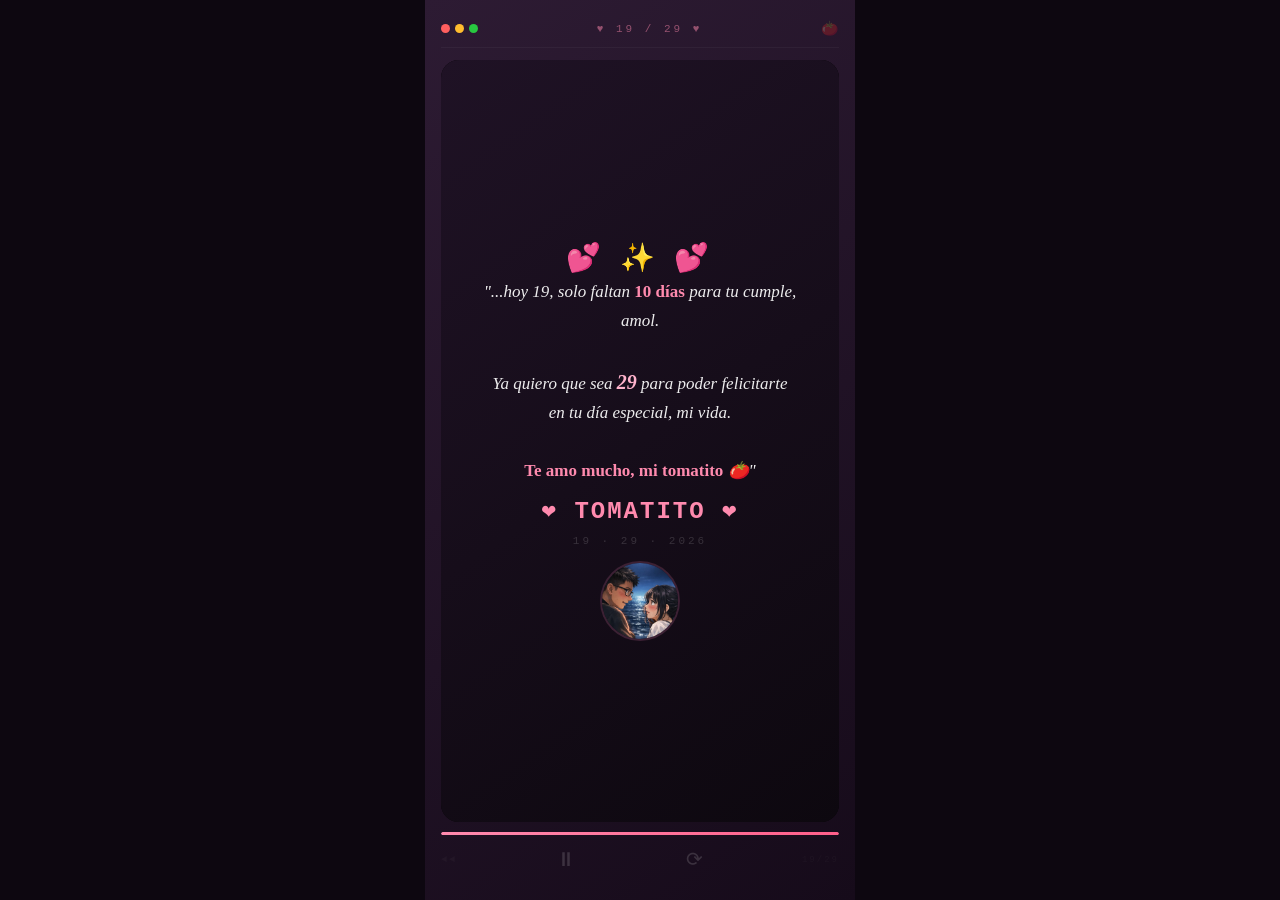
==== 19/index.html @ ab371598 "Add files via upload" ====
<!DOCTYPE html>
<html lang="es">
<head>
    <meta charset="UTF-8" />
    <meta name="viewport" content="width=device-width, initial-scale=1.0, maximum-scale=1.0, user-scalable=no" />
    <title>Día 19 de 29 ❤️</title>
    <style>
        /* RESET */
        * {
            margin: 0;
            padding: 0;
            box-sizing: border-box;
        }

        body {
            background: #0d0710;
            display: flex;
            justify-content: center;
            align-items: center;
            min-height: 100vh;
            font-family: 'Georgia', serif;
            overflow: hidden;
            touch-action: manipulation;
        }

        /* Contenedor - ocupa toda la pantalla en móvil */
        .video-container {
            width: 100%;
            height: 100vh;
            max-width: 430px;
            background: linear-gradient(145deg, #2d1b33, #160b1a);
            padding: 20px 16px 24px;
            display: flex;
            flex-direction: column;
            position: relative;
            overflow: hidden;
            animation: encender 0.8s ease-out;
        }

        @keyframes encender {
            0% { opacity: 0; transform: scale(0.96); }
            100% { opacity: 1; transform: scale(1); }
        }

        /* Barra superior */
        .video-bar {
            display: flex;
            justify-content: space-between;
            align-items: center;
            color: rgba(255, 255, 255, 0.25);
            font-size: 10px;
            font-family: 'Courier New', monospace;
            letter-spacing: 1px;
            padding-bottom: 10px;
            border-bottom: 1px solid rgba(255, 255, 255, 0.04);
            flex-shrink: 0;
        }

        .video-bar .dots {
            display: flex;
            gap: 5px;
        }
        .video-bar .dots span {
            width: 9px;
            height: 9px;
            border-radius: 50%;
            display: inline-block;
        }
        .dot-red { background: #ff5f5f; }
        .dot-yellow { background: #ffbd2e; }
        .dot-green { background: #28c840; }

        .video-bar .titulo {
            font-size: 11px;
            letter-spacing: 3px;
            color: rgba(255, 138, 174, 0.5);
        }

        /* Frame de video */
        .video-frame {
            flex: 1;
            border-radius: 18px;
            overflow: hidden;
            margin: 12px 0 10px;
            position: relative;
            background: #0e0810;
            box-shadow: inset 0 0 60px rgba(0, 0, 0, 0.8);
            display: flex;
            align-items: center;
            justify-content: center;
            min-height: 0;
            touch-action: manipulation;
            cursor: pointer;
        }

        /* Slides */
        .slide {
            position: absolute;
            top: 0;
            left: 0;
            width: 100%;
            height: 100%;
            display: flex;
            flex-direction: column;
            align-items: center;
            justify-content: center;
            padding: 24px 20px;
            opacity: 0;
            transition: opacity 1s ease-in-out;
            text-align: center;
        }

        .slide.active {
            opacity: 1;
        }

        /* SLIDE 1 */
        .slide-1 {
            background: linear-gradient(135deg, #2a1a30, #160b1a);
        }

        .slide-1 .emoji-big {
            font-size: 64px;
            margin-bottom: 12px;
            animation: latido 2s infinite;
        }

        @keyframes latido {
            0%, 100% { transform: scale(1); }
            50% { transform: scale(1.08); }
        }

        .slide-1 h1 {
            font-size: 28px;
            font-weight: 300;
            color: rgba(255, 255, 255, 0.92);
            letter-spacing: 1px;
        }

        .slide-1 h1 span {
            font-weight: 700;
            color: #ff8aae;
        }

        .slide-1 .pregunta {
            font-size: 18px;
            color: rgba(255, 255, 255, 0.6);
            margin-top: 6px;
            font-style: italic;
            border-left: 3px solid #ff8aae;
            padding-left: 14px;
        }

        /* Foto de ella en slide 1 */
        .foto-ella {
            margin-top: 16px;
            width: 120px;
            height: 120px;
            border-radius: 50%;
            object-fit: cover;
            border: 3px solid rgba(255, 138, 174, 0.25);
            box-shadow: 0 0 50px rgba(255, 138, 174, 0.1);
            background: #1a0e1e;
        }

        .foto-label {
            margin-top: 6px;
            font-size: 10px;
            color: rgba(255, 255, 255, 0.12);
            font-family: 'Courier New', monospace;
            letter-spacing: 4px;
        }

        /* SLIDE 2 */
        .slide-2 {
            background: linear-gradient(145deg, #1f1225, #0d080f);
            justify-content: center;
            gap: 4px;
        }

        .slide-2 .corazoncitos {
            font-size: 28px;
            letter-spacing: 6px;
            animation: flotar 3s ease-in-out infinite;
        }

        @keyframes flotar {
            0%, 100% { transform: translateY(0); }
            50% { transform: translateY(-5px); }
        }

        .slide-2 .mensaje {
            font-size: 17px;
            line-height: 1.7;
            color: rgba(255, 255, 255, 0.92);
            max-width: 340px;
            font-family: 'Georgia', serif;
            font-style: italic;
            padding: 0 4px;
        }

        .slide-2 .mensaje strong {
            color: #ff8aae;
            font-weight: 700;
            font-style: normal;
        }

        .slide-2 .mensaje .highlight {
            color: #ffb3cc;
            font-size: 20px;
            font-weight: 700;
        }

        .slide-2 .apodo {
            font-size: 24px;
            color: #ff8aae;
            font-weight: 700;
            margin-top: 6px;
            letter-spacing: 2px;
            font-family: 'Courier New', monospace;
        }

        .slide-2 .fecha {
            font-size: 11px;
            color: rgba(255, 255, 255, 0.15);
            font-family: 'Courier New', monospace;
            margin-top: 6px;
            letter-spacing: 3px;
        }

        /* Foto de los 2 en slide 2 */
        .foto-dos {
            margin-top: 10px;
            width: 80px;
            height: 80px;
            border-radius: 50%;
            object-fit: cover;
            border: 2px solid rgba(255, 138, 174, 0.15);
            background: #1a0e1e;
        }

        /* Barra de progreso */
        .progress-container {
            width: 100%;
            height: 3px;
            background: rgba(255, 255, 255, 0.06);
            border-radius: 10px;
            overflow: hidden;
            flex-shrink: 0;
        }

        .progress-bar {
            height: 100%;
            width: 0%;
            background: linear-gradient(90deg, #ff8aae, #ff5f8a);
            border-radius: 10px;
            animation: progreso 8s linear forwards;
        }

        @keyframes progreso {
            0% { width: 0%; }
            100% { width: 100%; }
        }

        /* Controles */
        .video-controls {
            display: flex;
            justify-content: space-between;
            align-items: center;
            color: rgba(255, 255, 255, 0.1);
            font-size: 18px;
            padding-top: 8px;
            font-family: 'Courier New', monospace;
            letter-spacing: 3px;
            flex-shrink: 0;
        }

        .video-controls span {
            font-size: 10px;
            opacity: 0.3;
            letter-spacing: 2px;
        }

        .video-controls .control-btn {
            background: none;
            border: none;
            color: rgba(255, 255, 255, 0.15);
            font-size: 20px;
            padding: 4px 10px;
            cursor: pointer;
            touch-action: manipulation;
            font-family: 'Courier New', monospace;
        }

        .video-controls .control-btn:active {
            color: #ff8aae;
            transform: scale(0.9);
        }

        /* Indicador de pausa flotante */
        .pause-indicator {
            position: absolute;
            top: 50%;
            left: 50%;
            transform: translate(-50%, -50%);
            font-size: 48px;
            color: rgba(255, 255, 255, 0.15);
            pointer-events: none;
            opacity: 0;
            transition: opacity 0.3s;
            z-index: 10;
        }

        .pause-indicator.show {
            opacity: 1;
        }

        /* Responsive para pantallas muy pequeñas */
        @media (max-width: 380px) {
            .video-container { padding: 12px 10px 16px; }
            .slide-1 h1 { font-size: 22px; }
            .slide-2 .mensaje { font-size: 15px; line-height: 1.6; }
            .slide-1 .emoji-big { font-size: 48px; }
            .slide-2 .apodo { font-size: 20px; }
            .foto-ella { width: 90px; height: 90px; }
            .foto-dos { width: 65px; height: 65px; }
            .video-bar .titulo { font-size: 9px; }
        }

        @media (max-height: 650px) {
            .slide-1 .emoji-big { font-size: 40px; margin-bottom: 6px; }
            .slide-1 h1 { font-size: 20px; }
            .slide-1 .pregunta { font-size: 14px; }
            .slide-2 .mensaje { font-size: 14px; line-height: 1.5; }
            .slide-2 .apodo { font-size: 18px; }
            .foto-ella { width: 80px; height: 80px; margin-top: 8px; }
            .foto-dos { width: 55px; height: 55px; margin-top: 6px; }
            .video-frame { margin: 6px 0; }
        }

        /* Ocultar scroll y selección */
        ::-webkit-scrollbar { display: none; }
        body { -webkit-user-select: none; user-select: none; }
    </style>
</head>
<body>

<div class="video-container">

    <!-- Barra superior -->
    <div class="video-bar">
        <div class="dots">
            <span class="dot-red"></span>
            <span class="dot-yellow"></span>
            <span class="dot-green"></span>
        </div>
        <span class="titulo">♥ 19 / 29 ♥</span>
        <span style="font-size:14px;">🍅</span>
    </div>

    <!-- Frame -->
    <div class="video-frame" id="videoFrame">

        <!-- Indicador de pausa -->
        <div class="pause-indicator" id="pauseIndicator">⏸</div>

        <!-- SLIDE 1: Foto de ELLA -->
        <div class="slide slide-1 active" id="slide1">
            <div class="emoji-big">🌸</div>
            <h1>¿Y si te digo que...</h1>
            <div class="pregunta">— hoy tengo algo para ti —</div>

            <!-- === REEMPLAZA "foto-ella.jpg" por tu imagen === -->
            <img src="04.jpg" alt="Ella" class="foto-ella" />

            <div class="foto-label">✦ TÚ ✦</div>
        </div>

        <!-- SLIDE 2: Foto de LOS 2 + mensaje -->
        <div class="slide slide-2" id="slide2">
            <div class="corazoncitos">💕 ✨ 💕</div>
            <div class="mensaje">
                "...hoy 19, solo faltan <strong>10 días</strong> para tu cumple, amol.<br><br>
                Ya quiero que sea <span class="highlight">29</span> para poder felicitarte<br>
                en tu día especial, mi vida.<br><br>
                <strong>Te amo mucho, mi tomatito</strong> 🍅"
            </div>
            <div class="apodo">❤️ TOMATITO ❤️</div>
            <div class="fecha">19 · 29 · 2026</div>

            <!-- === REEMPLAZA "foto-los-dos.jpg" por tu imagen === -->
            <img src="03.jpg" alt="Los dos" class="foto-dos" />
        </div>

    </div>

    <!-- Barra de progreso -->
    <div class="progress-container">
        <div class="progress-bar" id="progressBar"></div>
    </div>

    <!-- Controles -->
    <div class="video-controls">
        <span>◄◄</span>
        <button class="control-btn" id="playBtn">▶</button>
        <button class="control-btn" id="resetBtn">⟳</button>
        <span style="font-size:9px;">19/29</span>
    </div>

</div>

<script>
    // =========================================================
    // ELEMENTOS
    // =========================================================
    const slide1 = document.getElementById('slide1');
    const slide2 = document.getElementById('slide2');
    const frame = document.getElementById('videoFrame');
    const progressBar = document.getElementById('progressBar');
    const playBtn = document.getElementById('playBtn');
    const resetBtn = document.getElementById('resetBtn');
    const pauseIndicator = document.getElementById('pauseIndicator');

    let pausado = false;
    let timeoutId = null;
    let animationPaused = false;
    let currentTime = 0;

    // =========================================================
    // FUNCIÓN: Cambiar a slide 2
    // =========================================================
    function cambiarASlide2() {
        slide1.classList.remove('active');
        slide2.classList.add('active');
        playBtn.textContent = '⏸';
        pausado = false;
    }

    // =========================================================
    // FUNCIÓN: Iniciar temporizador
    // =========================================================
    function iniciarTemporizador() {
        if (timeoutId) clearTimeout(timeoutId);
        if (!pausado && slide1.classList.contains('active')) {
            timeoutId = setTimeout(cambiarASlide2, 3500);
        }
    }

    // =========================================================
    // FUNCIÓN: Pausar/Reanudar
    // =========================================================
    function togglePausa() {
        if (slide2.classList.contains('active')) {
            // Si ya está en slide 2, no hace nada (o reinicia)
            return;
        }

        pausado = !pausado;

        if (pausado) {
            // PAUSAR
            clearTimeout(timeoutId);
            progressBar.style.animationPlayState = 'paused';
            playBtn.textContent = '▶';
            pauseIndicator.classList.add('show');
            setTimeout(() => pauseIndicator.classList.remove('show'), 600);
        } else {
            // REANUDAR
            progressBar.style.animationPlayState = 'running';
            playBtn.textContent = '⏸';
            iniciarTemporizador();
        }
    }

    // =========================================================
    // FUNCIÓN: Reiniciar
    // =========================================================
    function reiniciar() {
        clearTimeout(timeoutId);
        pausado = false;
        playBtn.textContent = '⏸';

        // Volver a slide 1
        slide2.classList.remove('active');
        slide1.classList.add('active');

        // Reiniciar barra
        progressBar.style.animation = 'none';
        void progressBar.offsetHeight; // trigger reflow
        progressBar.style.animation = 'progreso 8s linear forwards';
        progressBar.style.animationPlayState = 'running';

        // Iniciar temporizador
        iniciarTemporizador();
    }

    // =========================================================
    // EVENTOS
    // =========================================================

    // Click en el frame = pausa
    frame.addEventListener('click', togglePausa);

    // Botón play/pausa
    playBtn.addEventListener('click', (e) => {
        e.stopPropagation();
        togglePausa();
    });

    // Botón reiniciar
    resetBtn.addEventListener('click', (e) => {
        e.stopPropagation();
        reiniciar();
    });

    // =========================================================
    // INICIO
    // =========================================================
    iniciarTemporizador();

    // Cuando termina la barra
    progressBar.addEventListener('animationend', () => {
        // Si terminó y aún no cambió, forzamos cambio
        if (slide1.classList.contains('active')) {
            cambiarASlide2();
        }
    });

    console.log('❤️ Día 19 de 29 — Para mi tomatito ❤️');
</script>

</body>
</html>
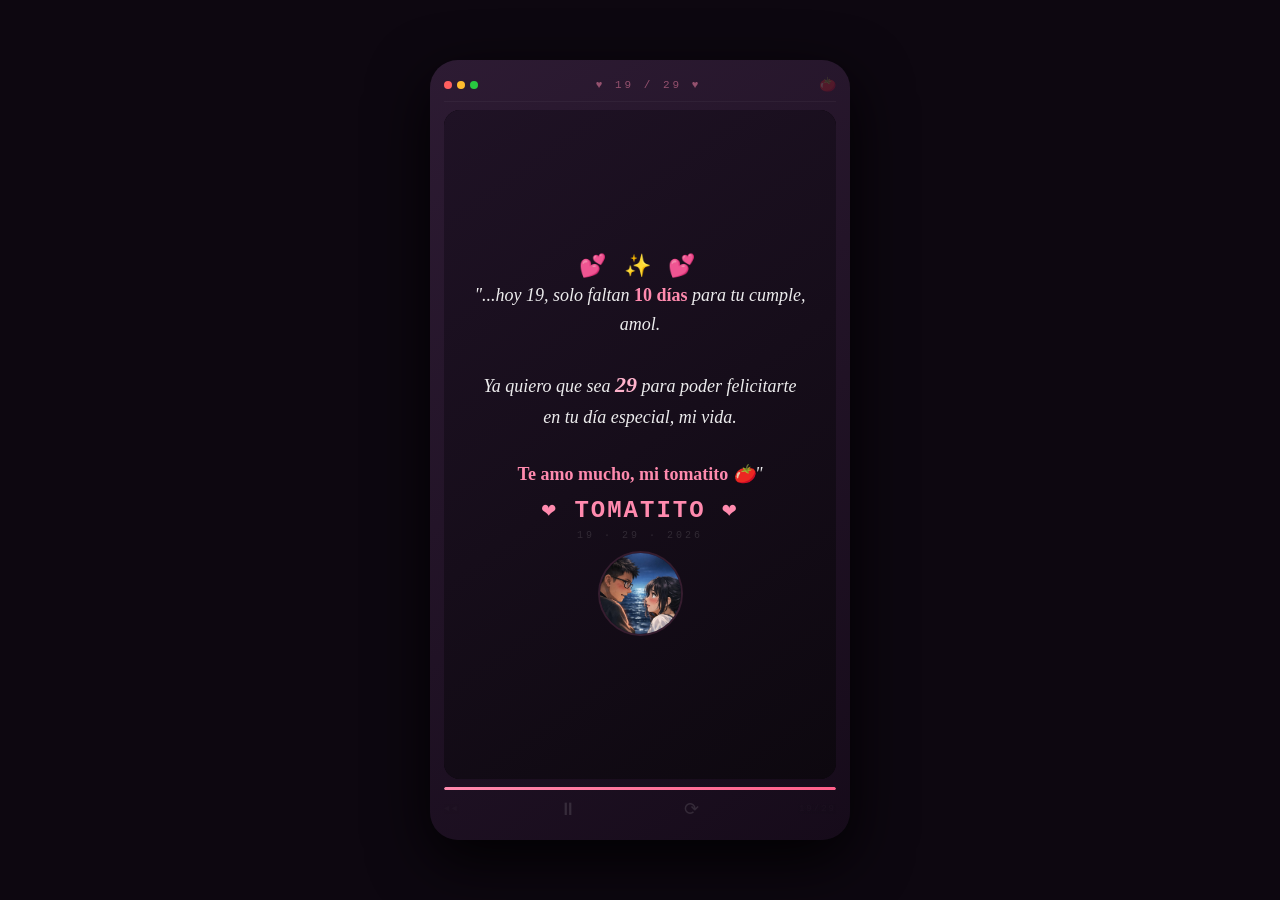
==== commit cce0b35e: "Add files via upload" ====
--- a/19/index.html
+++ b/19/index.html
@@ -5,7 +5,6 @@
     <meta name="viewport" content="width=device-width, initial-scale=1.0, maximum-scale=1.0, user-scalable=no" />
     <title>Día 19 de 29 ❤️</title>
     <style>
-        /* RESET */
         * {
             margin: 0;
             padding: 0;
@@ -21,24 +20,28 @@
             font-family: 'Georgia', serif;
             overflow: hidden;
             touch-action: manipulation;
-        }
-
-        /* Contenedor - ocupa toda la pantalla en móvil */
+            padding: 8px;
+        }
+
+        /* Contenedor principal - ocupa todo el ancho del celular */
         .video-container {
             width: 100%;
-            height: 100vh;
-            max-width: 430px;
+            max-width: 420px;
+            height: 92vh;
+            max-height: 780px;
             background: linear-gradient(145deg, #2d1b33, #160b1a);
-            padding: 20px 16px 24px;
+            border-radius: 28px;
+            padding: 16px 14px 18px;
             display: flex;
             flex-direction: column;
             position: relative;
             overflow: hidden;
             animation: encender 0.8s ease-out;
+            box-shadow: 0 20px 60px rgba(0, 0, 0, 0.9);
         }
 
         @keyframes encender {
-            0% { opacity: 0; transform: scale(0.96); }
+            0% { opacity: 0; transform: scale(0.95); }
             100% { opacity: 1; transform: scale(1); }
         }
 
@@ -47,11 +50,10 @@
             display: flex;
             justify-content: space-between;
             align-items: center;
-            color: rgba(255, 255, 255, 0.25);
+            color: rgba(255, 255, 255, 0.2);
             font-size: 10px;
             font-family: 'Courier New', monospace;
-            letter-spacing: 1px;
-            padding-bottom: 10px;
+            padding-bottom: 8px;
             border-bottom: 1px solid rgba(255, 255, 255, 0.04);
             flex-shrink: 0;
         }
@@ -61,8 +63,8 @@
             gap: 5px;
         }
         .video-bar .dots span {
-            width: 9px;
-            height: 9px;
+            width: 8px;
+            height: 8px;
             border-radius: 50%;
             display: inline-block;
         }
@@ -76,24 +78,26 @@
             color: rgba(255, 138, 174, 0.5);
         }
 
-        /* Frame de video */
+        /* Frame de video - AHORA CON FLEX Y SIN ALTURA FIJA */
         .video-frame {
             flex: 1;
-            border-radius: 18px;
+            border-radius: 16px;
             overflow: hidden;
-            margin: 12px 0 10px;
+            margin: 8px 0 8px;
             position: relative;
             background: #0e0810;
-            box-shadow: inset 0 0 60px rgba(0, 0, 0, 0.8);
+            box-shadow: inset 0 0 50px rgba(0, 0, 0, 0.7);
             display: flex;
             align-items: center;
             justify-content: center;
             min-height: 0;
+            /* <-- Esto evita que se estire */
             touch-action: manipulation;
             cursor: pointer;
-        }
-
-        /* Slides */
+            width: 100%;
+        }
+
+        /* Slides - AHORA CON POSITION ABSOLUTE Y 100% */
         .slide {
             position: absolute;
             top: 0;
@@ -104,9 +108,9 @@
             flex-direction: column;
             align-items: center;
             justify-content: center;
-            padding: 24px 20px;
+            padding: 16px 18px;
             opacity: 0;
-            transition: opacity 1s ease-in-out;
+            transition: opacity 0.9s ease-in-out;
             text-align: center;
         }
 
@@ -120,21 +124,28 @@
         }
 
         .slide-1 .emoji-big {
-            font-size: 64px;
-            margin-bottom: 12px;
+            font-size: 48px;
+            margin-bottom: 6px;
             animation: latido 2s infinite;
+            flex-shrink: 0;
         }
 
         @keyframes latido {
-            0%, 100% { transform: scale(1); }
-            50% { transform: scale(1.08); }
+            0%,
+            100% {
+                transform: scale(1);
+            }
+            50% {
+                transform: scale(1.08);
+            }
         }
 
         .slide-1 h1 {
-            font-size: 28px;
+            font-size: clamp(20px, 5vw, 28px);
             font-weight: 300;
             color: rgba(255, 255, 255, 0.92);
             letter-spacing: 1px;
+            flex-shrink: 0;
         }
 
         .slide-1 h1 span {
@@ -143,60 +154,69 @@
         }
 
         .slide-1 .pregunta {
-            font-size: 18px;
+            font-size: clamp(14px, 3vw, 18px);
             color: rgba(255, 255, 255, 0.6);
-            margin-top: 6px;
+            margin-top: 4px;
             font-style: italic;
             border-left: 3px solid #ff8aae;
-            padding-left: 14px;
-        }
-
-        /* Foto de ella en slide 1 */
+            padding-left: 12px;
+            flex-shrink: 0;
+        }
+
         .foto-ella {
-            margin-top: 16px;
-            width: 120px;
-            height: 120px;
+            margin-top: 10px;
+            width: clamp(90px, 22vw, 130px);
+            height: clamp(90px, 22vw, 130px);
             border-radius: 50%;
             object-fit: cover;
-            border: 3px solid rgba(255, 138, 174, 0.25);
-            box-shadow: 0 0 50px rgba(255, 138, 174, 0.1);
+            border: 3px solid rgba(255, 138, 174, 0.2);
+            box-shadow: 0 0 40px rgba(255, 138, 174, 0.08);
             background: #1a0e1e;
+            flex-shrink: 0;
         }
 
         .foto-label {
-            margin-top: 6px;
-            font-size: 10px;
-            color: rgba(255, 255, 255, 0.12);
+            margin-top: 4px;
+            font-size: 9px;
+            color: rgba(255, 255, 255, 0.1);
             font-family: 'Courier New', monospace;
             letter-spacing: 4px;
+            flex-shrink: 0;
         }
 
         /* SLIDE 2 */
         .slide-2 {
             background: linear-gradient(145deg, #1f1225, #0d080f);
             justify-content: center;
-            gap: 4px;
+            gap: 2px;
         }
 
         .slide-2 .corazoncitos {
-            font-size: 28px;
+            font-size: 22px;
             letter-spacing: 6px;
             animation: flotar 3s ease-in-out infinite;
+            flex-shrink: 0;
         }
 
         @keyframes flotar {
-            0%, 100% { transform: translateY(0); }
-            50% { transform: translateY(-5px); }
+            0%,
+            100% {
+                transform: translateY(0);
+            }
+            50% {
+                transform: translateY(-4px);
+            }
         }
 
         .slide-2 .mensaje {
-            font-size: 17px;
-            line-height: 1.7;
+            font-size: clamp(14px, 3.5vw, 18px);
+            line-height: 1.6;
             color: rgba(255, 255, 255, 0.92);
             max-width: 340px;
             font-family: 'Georgia', serif;
             font-style: italic;
-            padding: 0 4px;
+            padding: 0 2px;
+            flex-shrink: 0;
         }
 
         .slide-2 .mensaje strong {
@@ -207,43 +227,45 @@
 
         .slide-2 .mensaje .highlight {
             color: #ffb3cc;
-            font-size: 20px;
+            font-size: clamp(17px, 4vw, 22px);
             font-weight: 700;
         }
 
         .slide-2 .apodo {
-            font-size: 24px;
+            font-size: clamp(18px, 4vw, 24px);
             color: #ff8aae;
             font-weight: 700;
-            margin-top: 6px;
+            margin-top: 4px;
             letter-spacing: 2px;
             font-family: 'Courier New', monospace;
+            flex-shrink: 0;
         }
 
         .slide-2 .fecha {
-            font-size: 11px;
-            color: rgba(255, 255, 255, 0.15);
+            font-size: 10px;
+            color: rgba(255, 255, 255, 0.12);
             font-family: 'Courier New', monospace;
-            margin-top: 6px;
+            margin-top: 4px;
             letter-spacing: 3px;
-        }
-
-        /* Foto de los 2 en slide 2 */
+            flex-shrink: 0;
+        }
+
         .foto-dos {
-            margin-top: 10px;
-            width: 80px;
-            height: 80px;
+            margin-top: 8px;
+            width: clamp(60px, 15vw, 85px);
+            height: clamp(60px, 15vw, 85px);
             border-radius: 50%;
             object-fit: cover;
-            border: 2px solid rgba(255, 138, 174, 0.15);
+            border: 2px solid rgba(255, 138, 174, 0.12);
             background: #1a0e1e;
+            flex-shrink: 0;
         }
 
         /* Barra de progreso */
         .progress-container {
             width: 100%;
             height: 3px;
-            background: rgba(255, 255, 255, 0.06);
+            background: rgba(255, 255, 255, 0.05);
             border-radius: 10px;
             overflow: hidden;
             flex-shrink: 0;
@@ -258,8 +280,12 @@
         }
 
         @keyframes progreso {
-            0% { width: 0%; }
-            100% { width: 100%; }
+            0% {
+                width: 0%;
+            }
+            100% {
+                width: 100%;
+            }
         }
 
         /* Controles */
@@ -267,26 +293,26 @@
             display: flex;
             justify-content: space-between;
             align-items: center;
-            color: rgba(255, 255, 255, 0.1);
-            font-size: 18px;
-            padding-top: 8px;
+            color: rgba(255, 255, 255, 0.08);
+            font-size: 16px;
+            padding-top: 6px;
             font-family: 'Courier New', monospace;
-            letter-spacing: 3px;
+            letter-spacing: 2px;
             flex-shrink: 0;
         }
 
         .video-controls span {
-            font-size: 10px;
-            opacity: 0.3;
+            font-size: 9px;
+            opacity: 0.25;
             letter-spacing: 2px;
         }
 
         .video-controls .control-btn {
             background: none;
             border: none;
-            color: rgba(255, 255, 255, 0.15);
-            font-size: 20px;
-            padding: 4px 10px;
+            color: rgba(255, 255, 255, 0.12);
+            font-size: 18px;
+            padding: 2px 8px;
             cursor: pointer;
             touch-action: manipulation;
             font-family: 'Courier New', monospace;
@@ -297,14 +323,13 @@
             transform: scale(0.9);
         }
 
-        /* Indicador de pausa flotante */
         .pause-indicator {
             position: absolute;
             top: 50%;
             left: 50%;
             transform: translate(-50%, -50%);
-            font-size: 48px;
-            color: rgba(255, 255, 255, 0.15);
+            font-size: 40px;
+            color: rgba(255, 255, 255, 0.12);
             pointer-events: none;
             opacity: 0;
             transition: opacity 0.3s;
@@ -316,218 +341,250 @@
         }
 
         /* Responsive para pantallas muy pequeñas */
-        @media (max-width: 380px) {
-            .video-container { padding: 12px 10px 16px; }
-            .slide-1 h1 { font-size: 22px; }
-            .slide-2 .mensaje { font-size: 15px; line-height: 1.6; }
-            .slide-1 .emoji-big { font-size: 48px; }
-            .slide-2 .apodo { font-size: 20px; }
-            .foto-ella { width: 90px; height: 90px; }
-            .foto-dos { width: 65px; height: 65px; }
-            .video-bar .titulo { font-size: 9px; }
-        }
-
-        @media (max-height: 650px) {
-            .slide-1 .emoji-big { font-size: 40px; margin-bottom: 6px; }
-            .slide-1 h1 { font-size: 20px; }
-            .slide-1 .pregunta { font-size: 14px; }
-            .slide-2 .mensaje { font-size: 14px; line-height: 1.5; }
-            .slide-2 .apodo { font-size: 18px; }
-            .foto-ella { width: 80px; height: 80px; margin-top: 8px; }
-            .foto-dos { width: 55px; height: 55px; margin-top: 6px; }
-            .video-frame { margin: 6px 0; }
-        }
-
-        /* Ocultar scroll y selección */
-        ::-webkit-scrollbar { display: none; }
-        body { -webkit-user-select: none; user-select: none; }
+        @media (max-width: 360px) {
+            .video-container {
+                padding: 10px 8px 12px;
+                border-radius: 16px;
+                height: 94vh;
+            }
+            .slide {
+                padding: 10px 12px;
+            }
+            .slide-2 .mensaje {
+                font-size: 13px;
+                line-height: 1.5;
+            }
+            .slide-1 .emoji-big {
+                font-size: 36px;
+            }
+            .slide-1 h1 {
+                font-size: 18px;
+            }
+            .slide-2 .apodo {
+                font-size: 16px;
+            }
+            .foto-ella {
+                width: 70px;
+                height: 70px;
+            }
+            .foto-dos {
+                width: 50px;
+                height: 50px;
+            }
+        }
+
+        @media (max-height: 600px) {
+            .slide-1 .emoji-big {
+                font-size: 30px;
+                margin-bottom: 2px;
+            }
+            .slide-1 h1 {
+                font-size: 16px;
+            }
+            .slide-1 .pregunta {
+                font-size: 12px;
+            }
+            .slide-2 .mensaje {
+                font-size: 12px;
+                line-height: 1.4;
+            }
+            .slide-2 .apodo {
+                font-size: 14px;
+            }
+            .foto-ella {
+                width: 60px;
+                height: 60px;
+                margin-top: 4px;
+            }
+            .foto-dos {
+                width: 45px;
+                height: 45px;
+                margin-top: 4px;
+            }
+            .video-frame {
+                margin: 4px 0;
+            }
+            .video-container {
+                padding: 10px 10px 12px;
+                height: 96vh;
+            }
+            .slide {
+                padding: 8px 12px;
+            }
+        }
+
+        ::-webkit-scrollbar {
+            display: none;
+        }
+        body {
+            -webkit-user-select: none;
+            user-select: none;
+        }
     </style>
 </head>
 <body>
 
-<div class="video-container">
-
-    <!-- Barra superior -->
-    <div class="video-bar">
-        <div class="dots">
-            <span class="dot-red"></span>
-            <span class="dot-yellow"></span>
-            <span class="dot-green"></span>
+    <div class="video-container">
+
+        <!-- Barra superior -->
+        <div class="video-bar">
+            <div class="dots">
+                <span class="dot-red"></span>
+                <span class="dot-yellow"></span>
+                <span class="dot-green"></span>
+            </div>
+            <span class="titulo">♥ 19 / 29 ♥</span>
+            <span style="font-size:14px;">🍅</span>
         </div>
-        <span class="titulo">♥ 19 / 29 ♥</span>
-        <span style="font-size:14px;">🍅</span>
+
+        <!-- Frame -->
+        <div class="video-frame" id="videoFrame">
+
+            <div class="pause-indicator" id="pauseIndicator">⏸</div>
+
+            <!-- SLIDE 1 -->
+            <div class="slide slide-1 active" id="slide1">
+                <div class="emoji-big">🌸</div>
+                <h1>¿Y si te digo que...</h1>
+                <div class="pregunta">— hoy tengo algo para ti —</div>
+
+                <!-- REEMPLAZA "foto-ella.jpg" -->
+                <img src="04.jpg" alt="Ella" class="foto-ella" />
+
+                <div class="foto-label">✦ TÚ ✦</div>
+            </div>
+
+            <!-- SLIDE 2 -->
+            <div class="slide slide-2" id="slide2">
+                <div class="corazoncitos">💕 ✨ 💕</div>
+                <div class="mensaje">
+                    "...hoy 19, solo faltan <strong>10 días</strong> para tu cumple, amol.<br><br>
+                    Ya quiero que sea <span class="highlight">29</span> para poder felicitarte<br>
+                    en tu día especial, mi vida.<br><br>
+                    <strong>Te amo mucho, mi tomatito</strong> 🍅"
+                </div>
+                <div class="apodo">❤️ TOMATITO ❤️</div>
+                <div class="fecha">19 · 29 · 2026</div>
+
+                <!-- REEMPLAZA "foto-los-dos.jpg" -->
+                <img src="03.jpg" alt="Los dos" class="foto-dos" />
+            </div>
+
+        </div>
+
+        <!-- Barra de progreso -->
+        <div class="progress-container">
+            <div class="progress-bar" id="progressBar"></div>
+        </div>
+
+        <!-- Controles -->
+        <div class="video-controls">
+            <span>◄◄</span>
+            <button class="control-btn" id="playBtn">▶</button>
+            <button class="control-btn" id="resetBtn">⟳</button>
+            <span>19/29</span>
+        </div>
+
     </div>
 
-    <!-- Frame -->
-    <div class="video-frame" id="videoFrame">
-
-        <!-- Indicador de pausa -->
-        <div class="pause-indicator" id="pauseIndicator">⏸</div>
-
-        <!-- SLIDE 1: Foto de ELLA -->
-        <div class="slide slide-1 active" id="slide1">
-            <div class="emoji-big">🌸</div>
-            <h1>¿Y si te digo que...</h1>
-            <div class="pregunta">— hoy tengo algo para ti —</div>
-
-            <!-- === REEMPLAZA "foto-ella.jpg" por tu imagen === -->
-            <img src="04.jpg" alt="Ella" class="foto-ella" />
-
-            <div class="foto-label">✦ TÚ ✦</div>
-        </div>
-
-        <!-- SLIDE 2: Foto de LOS 2 + mensaje -->
-        <div class="slide slide-2" id="slide2">
-            <div class="corazoncitos">💕 ✨ 💕</div>
-            <div class="mensaje">
-                "...hoy 19, solo faltan <strong>10 días</strong> para tu cumple, amol.<br><br>
-                Ya quiero que sea <span class="highlight">29</span> para poder felicitarte<br>
-                en tu día especial, mi vida.<br><br>
-                <strong>Te amo mucho, mi tomatito</strong> 🍅"
-            </div>
-            <div class="apodo">❤️ TOMATITO ❤️</div>
-            <div class="fecha">19 · 29 · 2026</div>
-
-            <!-- === REEMPLAZA "foto-los-dos.jpg" por tu imagen === -->
-            <img src="03.jpg" alt="Los dos" class="foto-dos" />
-        </div>
-
-    </div>
-
-    <!-- Barra de progreso -->
-    <div class="progress-container">
-        <div class="progress-bar" id="progressBar"></div>
-    </div>
-
-    <!-- Controles -->
-    <div class="video-controls">
-        <span>◄◄</span>
-        <button class="control-btn" id="playBtn">▶</button>
-        <button class="control-btn" id="resetBtn">⟳</button>
-        <span style="font-size:9px;">19/29</span>
-    </div>
-
-</div>
-
-<script>
-    // =========================================================
-    // ELEMENTOS
-    // =========================================================
-    const slide1 = document.getElementById('slide1');
-    const slide2 = document.getElementById('slide2');
-    const frame = document.getElementById('videoFrame');
-    const progressBar = document.getElementById('progressBar');
-    const playBtn = document.getElementById('playBtn');
-    const resetBtn = document.getElementById('resetBtn');
-    const pauseIndicator = document.getElementById('pauseIndicator');
-
-    let pausado = false;
-    let timeoutId = null;
-    let animationPaused = false;
-    let currentTime = 0;
-
-    // =========================================================
-    // FUNCIÓN: Cambiar a slide 2
-    // =========================================================
-    function cambiarASlide2() {
-        slide1.classList.remove('active');
-        slide2.classList.add('active');
-        playBtn.textContent = '⏸';
-        pausado = false;
-    }
-
-    // =========================================================
-    // FUNCIÓN: Iniciar temporizador
-    // =========================================================
-    function iniciarTemporizador() {
-        if (timeoutId) clearTimeout(timeoutId);
-        if (!pausado && slide1.classList.contains('active')) {
-            timeoutId = setTimeout(cambiarASlide2, 3500);
-        }
-    }
-
-    // =========================================================
-    // FUNCIÓN: Pausar/Reanudar
-    // =========================================================
-    function togglePausa() {
-        if (slide2.classList.contains('active')) {
-            // Si ya está en slide 2, no hace nada (o reinicia)
-            return;
-        }
-
-        pausado = !pausado;
-
-        if (pausado) {
-            // PAUSAR
+    <script>
+        // =========================================================
+        // ELEMENTOS
+        // =========================================================
+        const slide1 = document.getElementById('slide1');
+        const slide2 = document.getElementById('slide2');
+        const frame = document.getElementById('videoFrame');
+        const progressBar = document.getElementById('progressBar');
+        const playBtn = document.getElementById('playBtn');
+        const resetBtn = document.getElementById('resetBtn');
+        const pauseIndicator = document.getElementById('pauseIndicator');
+
+        let pausado = false;
+        let timeoutId = null;
+
+        // =========================================================
+        // FUNCIONES
+        // =========================================================
+        function cambiarASlide2() {
+            slide1.classList.remove('active');
+            slide2.classList.add('active');
+            playBtn.textContent = '⏸';
+            pausado = false;
+        }
+
+        function iniciarTemporizador() {
+            if (timeoutId) clearTimeout(timeoutId);
+            if (!pausado && slide1.classList.contains('active')) {
+                timeoutId = setTimeout(cambiarASlide2, 3500);
+            }
+        }
+
+        function togglePausa() {
+            if (slide2.classList.contains('active')) {
+                // Si ya terminó, reiniciamos
+                reiniciar();
+                return;
+            }
+
+            pausado = !pausado;
+
+            if (pausado) {
+                clearTimeout(timeoutId);
+                progressBar.style.animationPlayState = 'paused';
+                playBtn.textContent = '▶';
+                pauseIndicator.classList.add('show');
+                setTimeout(() => pauseIndicator.classList.remove('show'), 500);
+            } else {
+                progressBar.style.animationPlayState = 'running';
+                playBtn.textContent = '⏸';
+                iniciarTemporizador();
+            }
+        }
+
+        function reiniciar() {
             clearTimeout(timeoutId);
-            progressBar.style.animationPlayState = 'paused';
-            playBtn.textContent = '▶';
-            pauseIndicator.classList.add('show');
-            setTimeout(() => pauseIndicator.classList.remove('show'), 600);
-        } else {
-            // REANUDAR
+            pausado = false;
+            playBtn.textContent = '⏸';
+
+            slide2.classList.remove('active');
+            slide1.classList.add('active');
+
+            progressBar.style.animation = 'none';
+            void progressBar.offsetHeight;
+            progressBar.style.animation = 'progreso 8s linear forwards';
             progressBar.style.animationPlayState = 'running';
-            playBtn.textContent = '⏸';
+
             iniciarTemporizador();
         }
-    }
-
-    // =========================================================
-    // FUNCIÓN: Reiniciar
-    // =========================================================
-    function reiniciar() {
-        clearTimeout(timeoutId);
-        pausado = false;
-        playBtn.textContent = '⏸';
-
-        // Volver a slide 1
-        slide2.classList.remove('active');
-        slide1.classList.add('active');
-
-        // Reiniciar barra
-        progressBar.style.animation = 'none';
-        void progressBar.offsetHeight; // trigger reflow
-        progressBar.style.animation = 'progreso 8s linear forwards';
-        progressBar.style.animationPlayState = 'running';
-
-        // Iniciar temporizador
+
+        // =========================================================
+        // EVENTOS
+        // =========================================================
+        frame.addEventListener('click', togglePausa);
+
+        playBtn.addEventListener('click', (e) => {
+            e.stopPropagation();
+            togglePausa();
+        });
+
+        resetBtn.addEventListener('click', (e) => {
+            e.stopPropagation();
+            reiniciar();
+        });
+
+        // =========================================================
+        // INICIO
+        // =========================================================
         iniciarTemporizador();
-    }
-
-    // =========================================================
-    // EVENTOS
-    // =========================================================
-
-    // Click en el frame = pausa
-    frame.addEventListener('click', togglePausa);
-
-    // Botón play/pausa
-    playBtn.addEventListener('click', (e) => {
-        e.stopPropagation();
-        togglePausa();
-    });
-
-    // Botón reiniciar
-    resetBtn.addEventListener('click', (e) => {
-        e.stopPropagation();
-        reiniciar();
-    });
-
-    // =========================================================
-    // INICIO
-    // =========================================================
-    iniciarTemporizador();
-
-    // Cuando termina la barra
-    progressBar.addEventListener('animationend', () => {
-        // Si terminó y aún no cambió, forzamos cambio
-        if (slide1.classList.contains('active')) {
-            cambiarASlide2();
-        }
-    });
-
-    console.log('❤️ Día 19 de 29 — Para mi tomatito ❤️');
-</script>
+
+        progressBar.addEventListener('animationend', () => {
+            if (slide1.classList.contains('active')) {
+                cambiarASlide2();
+            }
+        });
+
+        console.log('❤️ Día 19 de 29 — Para mi tomatito ❤️');
+    </script>
 
 </body>
 </html>
